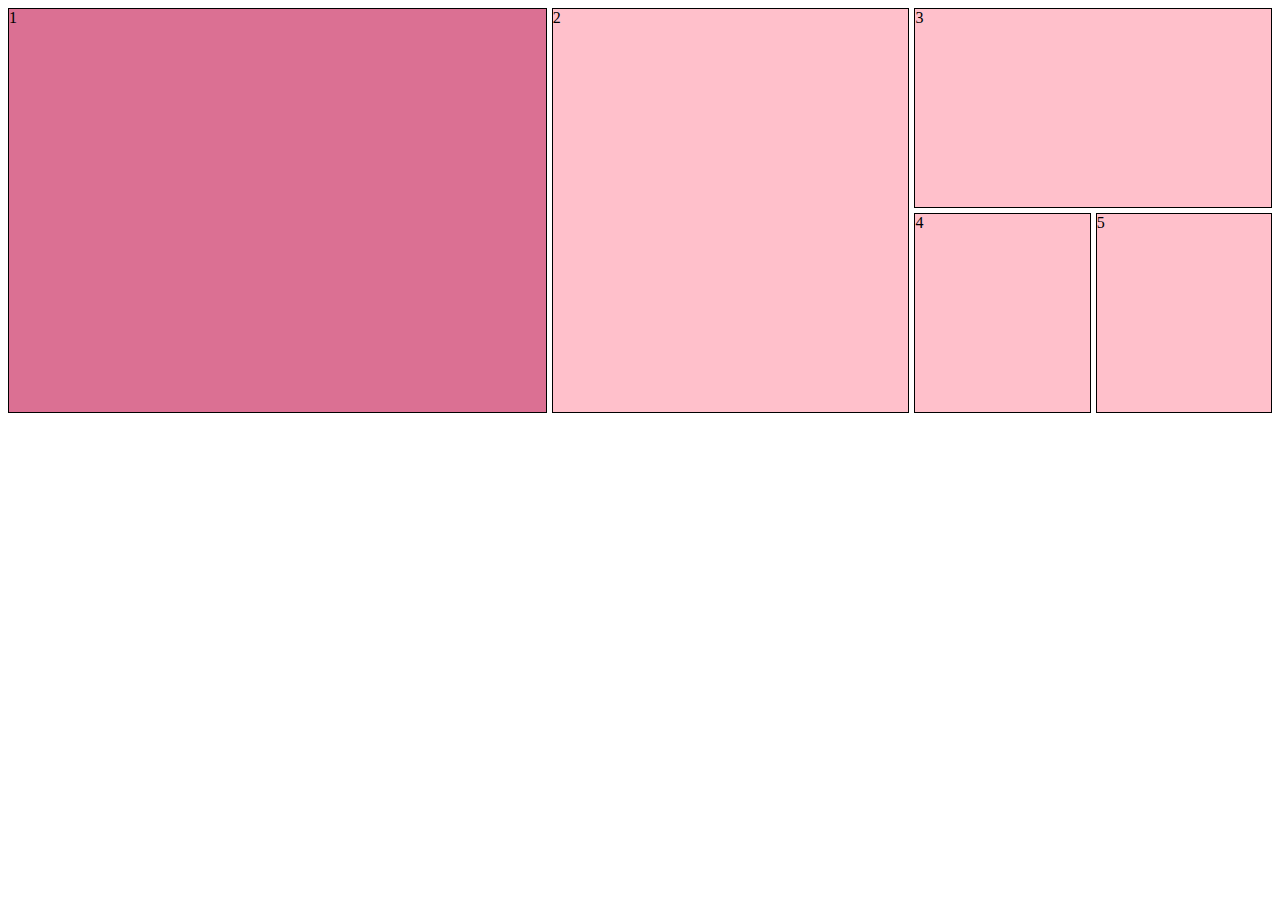
==== index.html @ e635964e "My first commit" ====
<!DOCTYPE html>
<html lang="en">
<head>
    <meta charset="UTF-8">
    <meta name="viewport" content="width=device-width, initial-scale=1.0">
    <title>Grid areas</title>
    <link rel="stylesheet" href="/css/index.css">
</head>
<body>
    <section class="container">
        <div class="item">1</div>  
        <div class="item">2</div>
        <div class="item">3</div>
        <div class="item">4</div>
        <div class="item">5</div>
</body>
</html>
---- css/index.css ----
.container {
    display: grid;
    /* grid-template: 100px 100px / 100px 100px; */
    /* grid-template: 100px 1fr 150px / 200px 1fr; */
    grid-template-columns: repeat(7, 1fr);
    grid-template-rows: repeat(2,200px); 
    grid-gap: 5px;
    height: 100vh;
    width: 100%;
    grid-template-areas: "header header"
                        "left contenido"
                        "footer footer";
}
.item {
    background: pink;
    border: 1px solid black; 
}
.item:nth-of-type(1) {
    background: palevioletred;
    grid-column: 1 / span 3;
    grid-row: 1 / span 2;
}
.item:nth-of-type(2) {
    grid-column: 4 / span 2;  
    grid-row: 1 / span 2;  
}
.item:nth-of-type(3) {
    grid-column: 6 / span 2;
}
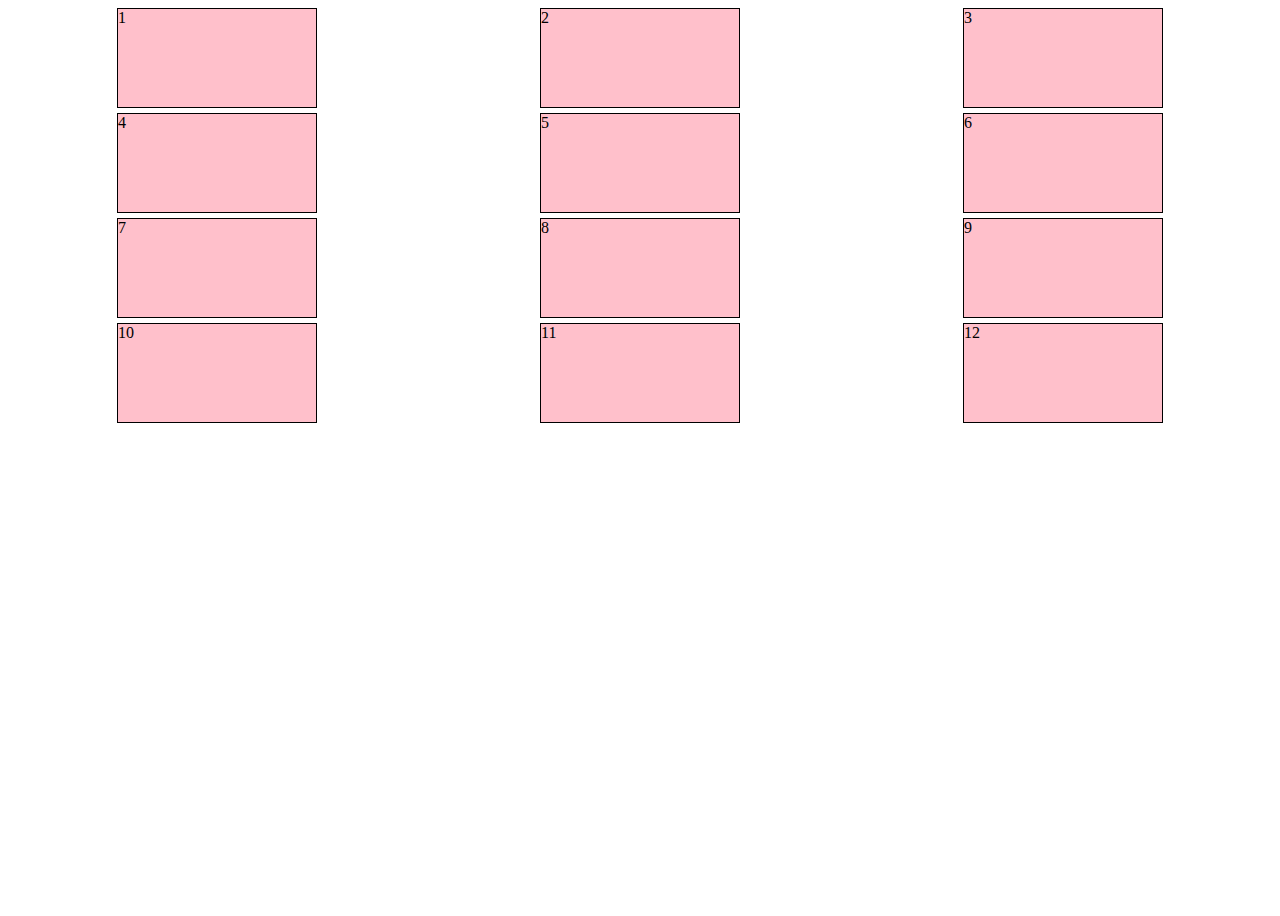
==== commit 0d3285d5: "others change be true" ====
--- a/index.html
+++ b/index.html
@@ -13,5 +13,12 @@
         <div class="item">3</div>
         <div class="item">4</div>
         <div class="item">5</div>
+        <div class="item">6</div>
+        <div class="item">7</div>
+        <div class="item">8</div>
+        <div class="item">9</div>
+        <div class="item">10</div>
+        <div class="item">11</div>
+        <div class="item">12</div>
 </body>
 </html>--- a/css/index.css
+++ b/css/index.css
@@ -1,29 +1,46 @@
 .container {
-    display: grid;
     /* grid-template: 100px 100px / 100px 100px; */
     /* grid-template: 100px 1fr 150px / 200px 1fr; */
-    grid-template-columns: repeat(7, 1fr);
-    grid-template-rows: repeat(2,200px); 
+    /* grid-template-columns: [inicio] 1fr [linea2] 1fr [linea3]  1fr [destacado-end] 1fr [linea5] 1fr [destacado2-end] 1fr [linea7] 1fr [final];
+    grid-template-rows: [inicio] 200px [inicio2] 200px [final];  */
+    /* grid-template-areas: "header header" "left contenido" "footer footer"; */
+    /* justify-items: start end center stretch;
+    align-items: start end center stretch; */
+    /* Para justificar horizontalmente justify-content: start end center stretch space-evenly space-around space-between;
+    Para justificar verticalmente align-content: start end center stretch space-evenly space-around space-between; */
+    
+    display: grid;
     grid-gap: 5px;
     height: 100vh;
     width: 100%;
-    grid-template-areas: "header header"
-                        "left contenido"
-                        "footer footer";
+    grid-template-columns: repeat(3, 200px);
+    grid-template-rows: repeat(4, 100px); 
+    
+    justify-content: space-around;
+
+
 }
 .item {
     background: pink;
     border: 1px solid black; 
 }
 .item:nth-of-type(1) {
-    background: palevioletred;
+    /* background: palevioletred;
     grid-column: 1 / span 3;
-    grid-row: 1 / span 2;
+    grid-row: 1 / span 2; */
+    /* grid-column: inicio / destacado-end;
+    grid-row: inicio / final; */
 }
 .item:nth-of-type(2) {
-    grid-column: 4 / span 2;  
-    grid-row: 1 / span 2;  
+    /* grid-column: 4 / span 2;  
+    grid-row: 1 / span 2;   */
+    /* grid-column: destacado-end / destacado2-end;
+    grid-row: inicio / final; */
 }
 .item:nth-of-type(3) {
-    grid-column: 6 / span 2;
+    /* grid-column: destacado2-end / final; */
 }
+.item:nth-of-type(3) {
+    /* align-self: start;
+    justify-self: start; */
+}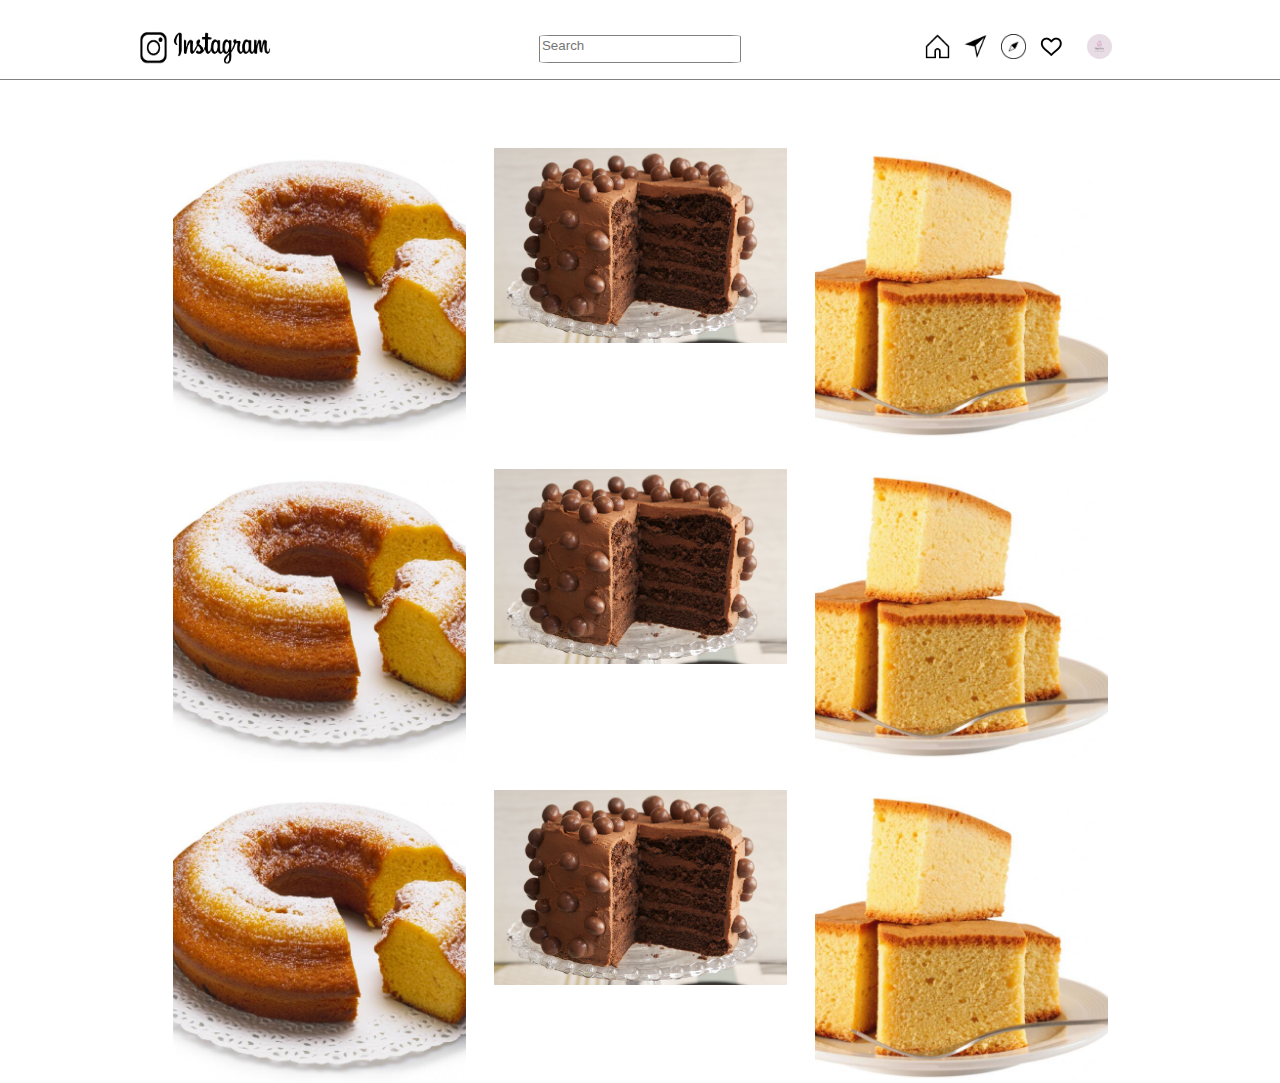
==== commit 172e2492: "Instagram change, cambie y agregue nav de instagram y gridlayout" ====
--- a/index.html
+++ b/index.html
@@ -1,13 +1,68 @@
 <!DOCTYPE html>
 <html lang="en">
+
 <head>
     <meta charset="UTF-8">
     <meta name="viewport" content="width=device-width, initial-scale=1.0">
-    <title>Grid areas</title>
-    <link rel="stylesheet" href="/css/index.css">
+    <title>Instagram</title>
+    <img src="" alt="">
+    <link rel="icon" type="image/png" href="/images/instagram-logo1.png" />
+    <link rel="stylesheet" href="/css/styles.css">
+
 </head>
+
 <body>
-    <section class="container">
+    <header>
+        <nav>
+            <div class="nav-1">
+                <img src="images/logo.png" alt="">
+            </div>
+            <div class="nav-2">
+                <input type="text" placeholder="Search" value>
+            </div>
+            <ul class="nav-3">
+                <li>
+                    <div class="img-1">
+                        <a class="img-1-1" href="">
+                            <img src="images/home.png" alt="">
+                        </a>
+                    </div>
+                </li>
+                <li>
+                    <div class="img-2">
+                        <a class="img-1-2" href="">
+                            <img src="images/flecha.png" alt="">
+                        </a>
+                    </div>
+                </li>
+                <li>
+                    <div class="img-3">
+                        <a class="img-1-3" href="">
+                            <img src="images/brujula.png" alt="">
+                        </a>
+                    </div>
+                </li>
+                <li>
+                    <div class="img-4">
+                        <a class="img-1-4" href="">
+                            <img src="images/hearth.png" alt="">
+                        </a>
+                    </div>
+                </li>
+                <li>
+                    <div class="img-5">
+                        <a class="img-1-5" href="">
+                            <img src="images/DigCakes-Logo.png" alt="">
+                        </a>
+                    </div>
+                </li>
+            </ul>
+
+
+        </nav>
+    </header>
+
+    <!-- <section class="container">
         <div class="item">1</div>  
         <div class="item">2</div>
         <div class="item">3</div>
@@ -20,5 +75,109 @@
         <div class="item">10</div>
         <div class="item">11</div>
         <div class="item">12</div>
+    </section> -->
+    <section class="post-list">
+        <a href="" class="post">
+            <figure class="post-image">
+                <img src="images/img_torta_casera_economica_36314_600_square.jpg" alt="">
+            </figure>
+            <span class="post-overlay">
+                <p>
+                    <span class="post-likes">150</span>
+                    <span class="post-comments">10</span>
+                </p>
+            </span>
+        </a>
+        <a href="" class="post">
+            <figure class="post-image">
+                <img src="images/SGJLM2J425B3LIDM7PU2UL4N24.jpg" alt="">
+            </figure>
+            <span class="post-overlay">
+                <p>
+                    <span class="post-likes">150</span>
+                    <span class="post-comments">10</span>
+                </p>
+            </span>
+        </a>
+        <a href="" class="post">
+            <figure class="post-image">
+                <img src="images/torta_clasica_de_vainilla_34129_600_square.jpg" alt="">
+            </figure>
+            <span class="post-overlay">
+                <p>
+                    <span class="post-likes">150</span>
+                    <span class="post-comments">10</span>
+                </p>
+            </span>
+        </a>
+        <a href="" class="post">
+            <figure class="post-image">
+                <img src="images/img_torta_casera_economica_36314_600_square.jpg" alt="">
+            </figure>
+            <span class="post-overlay">
+                <p>
+                    <span class="post-likes">150</span>
+                    <span class="post-comments">10</span>
+                </p>
+            </span>
+        </a>
+        <a href="" class="post">
+            <figure class="post-image">
+                <img src="images/SGJLM2J425B3LIDM7PU2UL4N24.jpg" alt="">
+            </figure>
+            <span class="post-overlay">
+                <p>
+                    <span class="post-likes">150</span>
+                    <span class="post-comments">10</span>
+                </p>
+            </span>
+        </a>
+        <a href="" class="post">
+            <figure class="post-image">
+                <img src="images/torta_clasica_de_vainilla_34129_600_square.jpg" alt="">
+            </figure>
+            <span class="post-overlay">
+                <p>
+                    <span class="post-likes">150</span>
+                    <span class="post-comments">10</span>
+                </p>
+            </span>
+        </a>
+        <a href="" class="post">
+            <figure class="post-image">
+                <img src="images/img_torta_casera_economica_36314_600_square.jpg" alt="">
+            </figure>
+            <span class="post-overlay">
+                <p>
+                    <span class="post-likes">150</span>
+                    <span class="post-comments">10</span>
+                </p>
+            </span>
+        </a>
+        <a href="" class="post">
+            <figure class="post-image">
+                <img src="images/SGJLM2J425B3LIDM7PU2UL4N24.jpg" alt="">
+            </figure>
+            <span class="post-overlay">
+                <p>
+                    <span class="post-likes">150</span>
+                    <span class="post-comments">10</span>
+                </p>
+            </span>
+        </a>
+        <a href="" class="post">
+            <figure class="post-image">
+                <img src="images/torta_clasica_de_vainilla_34129_600_square.jpg" alt="">
+            </figure>
+            <span class="post-overlay">
+                <p>
+                    <span class="post-likes">150</span>
+                    <span class="post-comments">10</span>
+                </p>
+            </span>
+        </a>
+    </section>
+
 </body>
+
 </html>--- a/css/styles.css
+++ b/css/styles.css
@@ -0,0 +1,122 @@
+body {
+    margin: 0;
+    font-family: Arial, Helvetica, sans-serif;
+    padding: 0;
+}
+a {
+    text-decoration: none;
+    cursor: pointer;
+}
+header {    
+    width: 100%;
+    height: 130px;
+}
+header nav{
+    display: flex;
+    border-bottom: 1px solid gray;
+    align-items: center;
+    justify-content: space-around;
+
+}
+.nav-1 img {
+    height: 50px;
+    width: 150px;
+}
+.nav-2 {
+    width: 200px;
+    height: 26px;
+    border-radius: 5%;
+    border: 1px solid grey;
+    margin-right: -140px;
+}
+.nav-2 input {
+    border-radius: 5%;
+    border: none;
+    outline: none;
+}
+.nav-2 input:hover {
+    cursor: text;
+}
+
+.img-1-1 img {
+    width: 25px;
+    height: 25px;
+}
+.img-1-2 img {
+    width: 25px;
+    height: 25px;
+}
+.img-1-3 img {
+    width: 25px;
+    height: 25px;
+}
+.img-1-4 img {
+    width: 25px;
+    height: 25px;
+}
+.img-1-5 img {
+    width: 25px;
+    height: 25px;
+    border-radius: 50%;
+    margin-left: 10px;
+}
+nav .nav-3 {
+    list-style: none;
+    width:  250px;
+    height: auto;
+    display: flex;
+    align-content: center;
+    justify-content: center;
+}
+nav .nav-3 a {
+    margin-right: 10px;
+    padding-right: 3px;
+}
+
+.post-list {
+    display: grid;
+    grid-template-columns: repeat(3,minmax(100px, 293px) );
+    justify-content: center;
+    grid-gap: 28px;
+}
+.post {
+    cursor: pointer;
+    position: relative;
+    display: block;
+}
+.post-image {
+    margin: 0;
+}
+.post-image img {
+    width: 100%;
+    vertical-align: top;
+}
+.post-overlay {
+    background: rgba(0, 0, 0, .4);
+    position: absolute;
+    left: 0;
+    right: 0;
+    bottom: 0;
+    top: 0;
+    display: none;
+    align-items: center;
+    justify-content: center;
+    color: white;
+    text-align: center;
+}
+.post:hover .post-overlay {
+    display: flex;
+}
+.post-likes,
+.post-comments {
+    width: 80px;
+    margin: 5px; 
+    font-weight: bold;
+    text-align: center;
+    display: inline-block;
+}
+@media screen and (max-width: 768px){
+    .post-list {
+        grid-gap: 3px;
+    }
+}